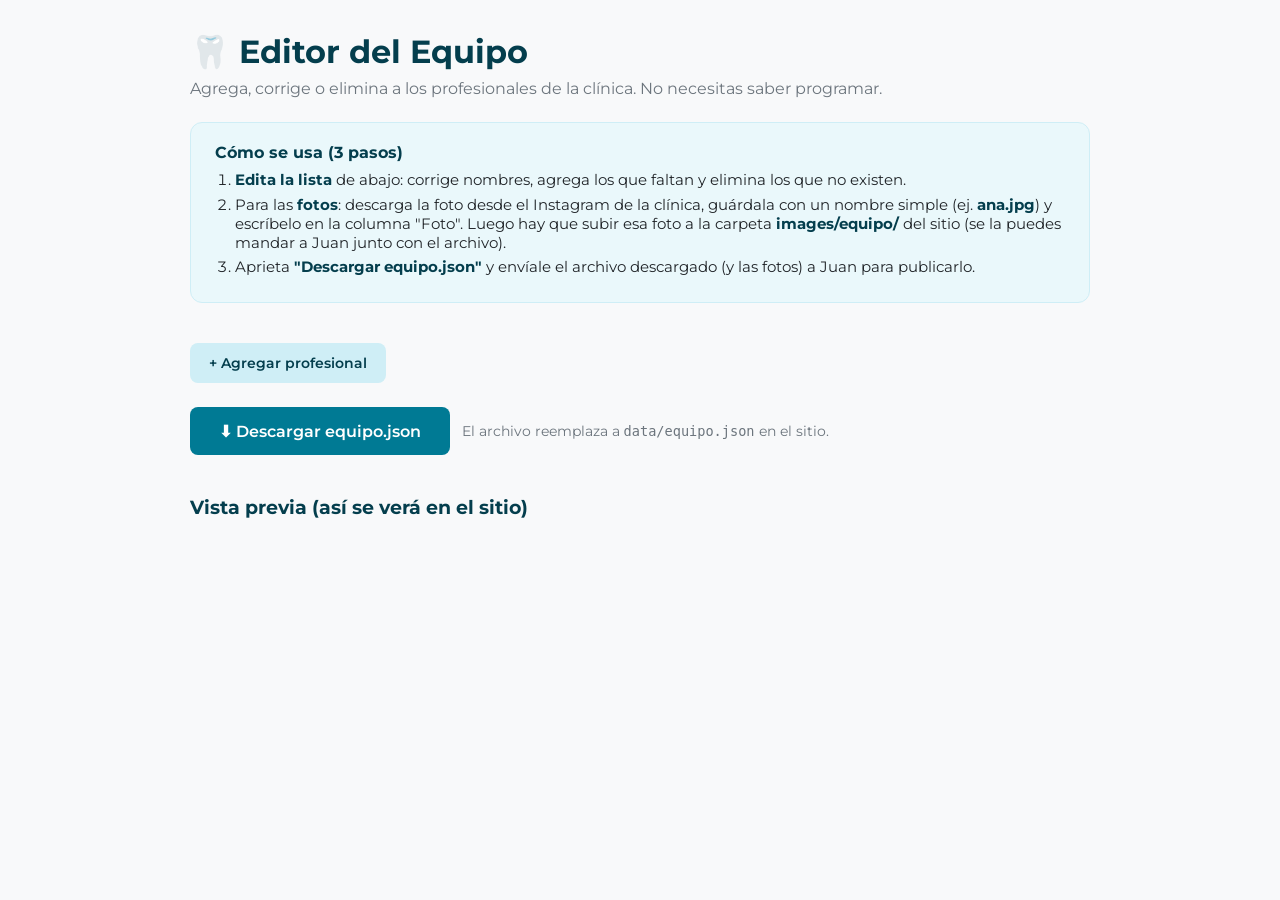
==== equipo-editor.html @ 74dc80e7 "feat: contactos sin redundancia, CTA con iconos y equipo editable - Sección de contacto como único h" ====
<!DOCTYPE html>
<html lang="es">
<head>
    <meta charset="UTF-8">
    <meta name="viewport" content="width=device-width, initial-scale=1.0">
    <title>Editor del Equipo | Clínica Dental GALANA</title>
    <meta name="robots" content="noindex, nofollow">
    <link rel="icon" type="image/svg+xml" href="images/favicon.svg">
    <link href="https://fonts.googleapis.com/css2?family=Montserrat:wght@400;600;700&display=swap" rel="stylesheet">
    <style>
        :root {
            --primary: #007A94;
            --primary-dark: #043E4D;
            --brand: #00A0C0;
            --tint: #EAF8FB;
            --tint-strong: #CFEEF6;
            --gray: #6c757d;
            --light: #e9ecef;
            --danger: #c0392b;
        }
        * { margin: 0; padding: 0; box-sizing: border-box; }
        body {
            font-family: 'Montserrat', sans-serif;
            background: #f8f9fa;
            color: #212529;
            padding: 2rem 1rem 4rem;
        }
        .wrap { max-width: 900px; margin: 0 auto; }
        h1 { color: var(--primary-dark); margin-bottom: 0.5rem; }
        .lead { color: var(--gray); margin-bottom: 1.5rem; }
        .steps {
            background: var(--tint);
            border: 1px solid var(--tint-strong);
            border-radius: 12px;
            padding: 1.25rem 1.5rem;
            margin-bottom: 2rem;
            font-size: 0.95rem;
        }
        .steps h2 { font-size: 1rem; color: var(--primary-dark); margin-bottom: 0.5rem; }
        .steps ol { padding-left: 1.25rem; }
        .steps li { margin-bottom: 0.35rem; }
        .steps strong { color: var(--primary-dark); }
        .row {
            background: #fff;
            border: 1px solid var(--light);
            border-radius: 12px;
            padding: 1rem;
            margin-bottom: 0.75rem;
            display: grid;
            grid-template-columns: 1.3fr 1.2fr 1fr 1fr auto;
            gap: 0.6rem;
            align-items: center;
        }
        .row label { display: none; }
        .row input, .row select {
            width: 100%;
            padding: 0.6rem 0.7rem;
            border: 1px solid var(--light);
            border-radius: 8px;
            font-family: inherit;
            font-size: 0.9rem;
        }
        .row input:focus, .row select:focus {
            outline: 2px solid var(--brand);
            border-color: transparent;
        }
        .btn {
            border: none;
            border-radius: 8px;
            padding: 0.7rem 1.2rem;
            font-family: inherit;
            font-weight: 600;
            font-size: 0.9rem;
            cursor: pointer;
            transition: background 0.15s;
        }
        .btn-del {
            background: #fdecea;
            color: var(--danger);
            padding: 0.6rem 0.8rem;
        }
        .btn-del:hover { background: #f9d3ce; }
        .btn-add {
            background: var(--tint-strong);
            color: var(--primary-dark);
            margin: 0.5rem 0 1.5rem;
        }
        .btn-add:hover { background: #b8e4f0; }
        .btn-download {
            background: var(--primary);
            color: #fff;
            font-size: 1rem;
            padding: 0.9rem 1.8rem;
        }
        .btn-download:hover { background: var(--primary-dark); }
        .toolbar { display: flex; gap: 0.75rem; align-items: center; flex-wrap: wrap; }
        .hint { color: var(--gray); font-size: 0.85rem; }
        h2.preview-title { color: var(--primary-dark); margin: 2.5rem 0 1rem; font-size: 1.2rem; }
        .preview {
            display: grid;
            grid-template-columns: repeat(auto-fill, minmax(180px, 1fr));
            gap: 1rem;
        }
        .pcard {
            background: #fff;
            border-radius: 12px;
            padding: 1.25rem 0.75rem;
            text-align: center;
            box-shadow: 0 2px 8px rgba(0,0,0,0.08);
        }
        .pavatar {
            width: 72px; height: 72px;
            border-radius: 50%;
            margin: 0 auto 0.75rem;
            background: linear-gradient(135deg, var(--primary), var(--brand));
            color: #fff;
            font-size: 1.3rem;
            font-weight: 700;
            display: flex; align-items: center; justify-content: center;
            overflow: hidden;
        }
        .pavatar img { width: 100%; height: 100%; object-fit: cover; }
        .pcard h3 { font-size: 0.95rem; color: var(--primary-dark); margin-bottom: 0.2rem; }
        .pcard .esp { color: var(--primary); font-size: 0.82rem; font-weight: 600; }
        .pcard .dias { color: var(--gray); font-size: 0.78rem; }
        .foto-warn { color: var(--danger); font-size: 0.7rem; display: block; margin-top: 0.3rem; }
        @media (max-width: 720px) {
            .row { grid-template-columns: 1fr 1fr; }
            .row .cell-del { grid-column: span 2; text-align: right; }
        }
    </style>
</head>
<body>
    <div class="wrap">
        <h1>🦷 Editor del Equipo</h1>
        <p class="lead">Agrega, corrige o elimina a los profesionales de la clínica. No necesitas saber programar.</p>

        <div class="steps">
            <h2>Cómo se usa (3 pasos)</h2>
            <ol>
                <li><strong>Edita la lista</strong> de abajo: corrige nombres, agrega los que faltan y elimina los que no existen.</li>
                <li>Para las <strong>fotos</strong>: descarga la foto desde el Instagram de la clínica, guárdala con un nombre simple (ej. <strong>ana.jpg</strong>) y escríbelo en la columna "Foto". Luego hay que subir esa foto a la carpeta <strong>images/equipo/</strong> del sitio (se la puedes mandar a Juan junto con el archivo).</li>
                <li>Aprieta <strong>"Descargar equipo.json"</strong> y envíale el archivo descargado (y las fotos) a Juan para publicarlo.</li>
            </ol>
        </div>

        <div id="rows"></div>

        <button class="btn btn-add" id="addBtn" type="button">+ Agregar profesional</button>

        <div class="toolbar">
            <button class="btn btn-download" id="downloadBtn" type="button">⬇ Descargar equipo.json</button>
            <span class="hint">El archivo reemplaza a <code>data/equipo.json</code> en el sitio.</span>
        </div>

        <h2 class="preview-title">Vista previa (así se verá en el sitio)</h2>
        <div class="preview" id="preview"></div>
    </div>

    <script>
        const ESPECIALIDADES = [
            'Odontología General', 'Endodoncia', 'Ortodoncia',
            'Rehabilitación e Implantes', 'Cirugía', 'Periodoncia', 'Odontopediatría'
        ];
        let equipo = [];
        const rowsEl = document.getElementById('rows');
        const previewEl = document.getElementById('preview');

        function iniciales(nombre) {
            const palabras = (nombre || '').split(/\s+/).filter(p => p && !/^dra?\.?$/i.test(p));
            return palabras.slice(0, 2).map(p => p[0].toUpperCase()).join('') || '?';
        }

        function render() {
            rowsEl.innerHTML = '';
            equipo.forEach((p, i) => {
                const row = document.createElement('div');
                row.className = 'row';

                const nombre = document.createElement('input');
                nombre.placeholder = 'Nombre (ej: Dra. Ana Pérez)';
                nombre.value = p.nombre || '';
                nombre.oninput = () => { p.nombre = nombre.value; preview(); };

                const esp = document.createElement('select');
                ESPECIALIDADES.forEach(e => {
                    const o = document.createElement('option');
                    o.value = o.textContent = e;
                    esp.appendChild(o);
                });
                if (p.especialidad && !ESPECIALIDADES.includes(p.especialidad)) {
                    const o = document.createElement('option');
                    o.value = o.textContent = p.especialidad;
                    esp.appendChild(o);
                }
                esp.value = p.especialidad || ESPECIALIDADES[0];
                p.especialidad = esp.value;
                esp.onchange = () => { p.especialidad = esp.value; preview(); };

                const dias = document.createElement('input');
                dias.placeholder = 'Días (ej: Lun · Mié · Vie)';
                dias.value = p.dias || '';
                dias.oninput = () => { p.dias = dias.value; preview(); };

                const foto = document.createElement('input');
                foto.placeholder = 'Foto (ej: ana.jpg)';
                foto.value = p.foto || '';
                foto.oninput = () => { p.foto = foto.value.trim(); preview(); };

                const delWrap = document.createElement('div');
                delWrap.className = 'cell-del';
                const del = document.createElement('button');
                del.className = 'btn btn-del';
                del.type = 'button';
                del.textContent = 'Eliminar';
                del.onclick = () => { equipo.splice(i, 1); render(); };
                delWrap.appendChild(del);

                row.append(nombre, esp, dias, foto, delWrap);
                rowsEl.appendChild(row);
            });
            preview();
        }

        function preview() {
            previewEl.innerHTML = '';
            equipo.forEach(p => {
                const card = document.createElement('div');
                card.className = 'pcard';

                const av = document.createElement('div');
                av.className = 'pavatar';
                let fotoFalta = false;
                if (p.foto) {
                    const img = document.createElement('img');
                    img.src = 'images/equipo/' + p.foto;
                    img.alt = p.nombre || '';
                    img.onerror = () => {
                        av.textContent = iniciales(p.nombre);
                        const warn = document.createElement('span');
                        warn.className = 'foto-warn';
                        warn.textContent = '⚠ Falta subir ' + p.foto;
                        card.appendChild(warn);
                    };
                    av.appendChild(img);
                } else {
                    av.textContent = iniciales(p.nombre);
                }

                const h = document.createElement('h3');
                h.textContent = p.nombre || '(sin nombre)';
                const e = document.createElement('p');
                e.className = 'esp';
                e.textContent = p.especialidad || '';
                const d = document.createElement('p');
                d.className = 'dias';
                d.textContent = p.dias || '';

                card.append(av, h, e, d);
                previewEl.appendChild(card);
            });
        }

        document.getElementById('addBtn').onclick = () => {
            equipo.push({ nombre: '', especialidad: ESPECIALIDADES[0], dias: '', foto: '' });
            render();
        };

        document.getElementById('downloadBtn').onclick = () => {
            const limpio = equipo
                .filter(p => (p.nombre || '').trim())
                .map(p => ({
                    nombre: p.nombre.trim(),
                    especialidad: p.especialidad || '',
                    dias: (p.dias || '').trim(),
                    foto: (p.foto || '').trim()
                }));
            const data = {
                _instrucciones: 'Lista del equipo de la clínica. Para editarla sin tocar código, abre equipo-editor.html en el navegador, haz los cambios y descarga el archivo actualizado. Las fotos deben guardarse en images/equipo/ (descárgalas de Instagram y súbelas al repositorio; no uses links directos de Instagram porque caducan).',
                equipo: limpio
            };
            const blob = new Blob([JSON.stringify(data, null, 2)], { type: 'application/json' });
            const a = document.createElement('a');
            a.href = URL.createObjectURL(blob);
            a.download = 'equipo.json';
            a.click();
            URL.revokeObjectURL(a.href);
        };

        fetch('data/equipo.json')
            .then(r => r.json())
            .then(data => { equipo = (data && data.equipo) || []; render(); })
            .catch(() => { equipo = []; render(); });
    </script>
</body>
</html>
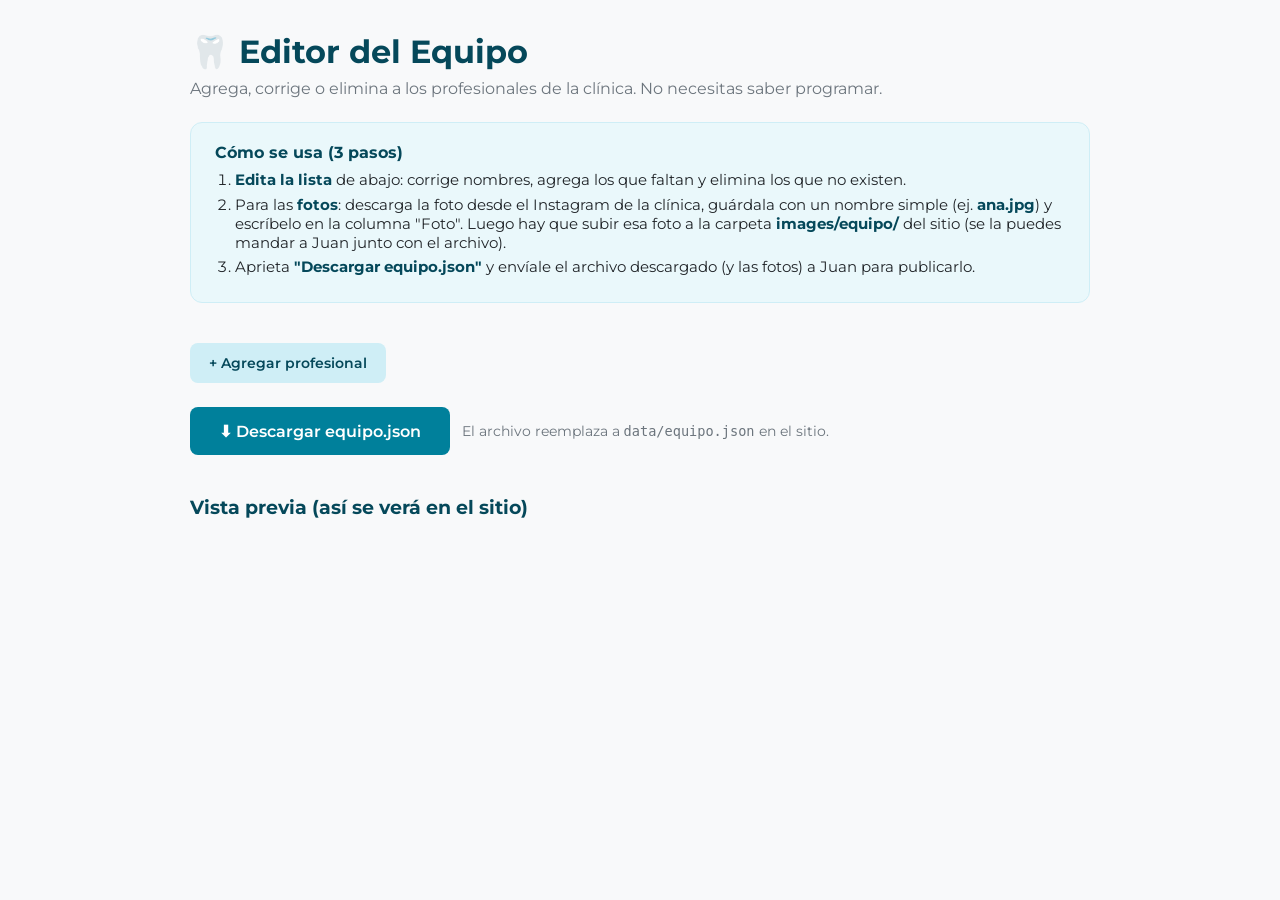
==== commit ee1a86f8: "style: paleta más clara, prácticamente igual al celeste del logo - Títulos de sección, hero, widget " ====
--- a/equipo-editor.html
+++ b/equipo-editor.html
@@ -9,8 +9,8 @@
     <link href="https://fonts.googleapis.com/css2?family=Montserrat:wght@400;600;700&display=swap" rel="stylesheet">
     <style>
         :root {
-            --primary: #007A94;
-            --primary-dark: #043E4D;
+            --primary: #00809B;
+            --primary-dark: #05485A;
             --brand: #00A0C0;
             --tint: #EAF8FB;
             --tint-strong: #CFEEF6;
